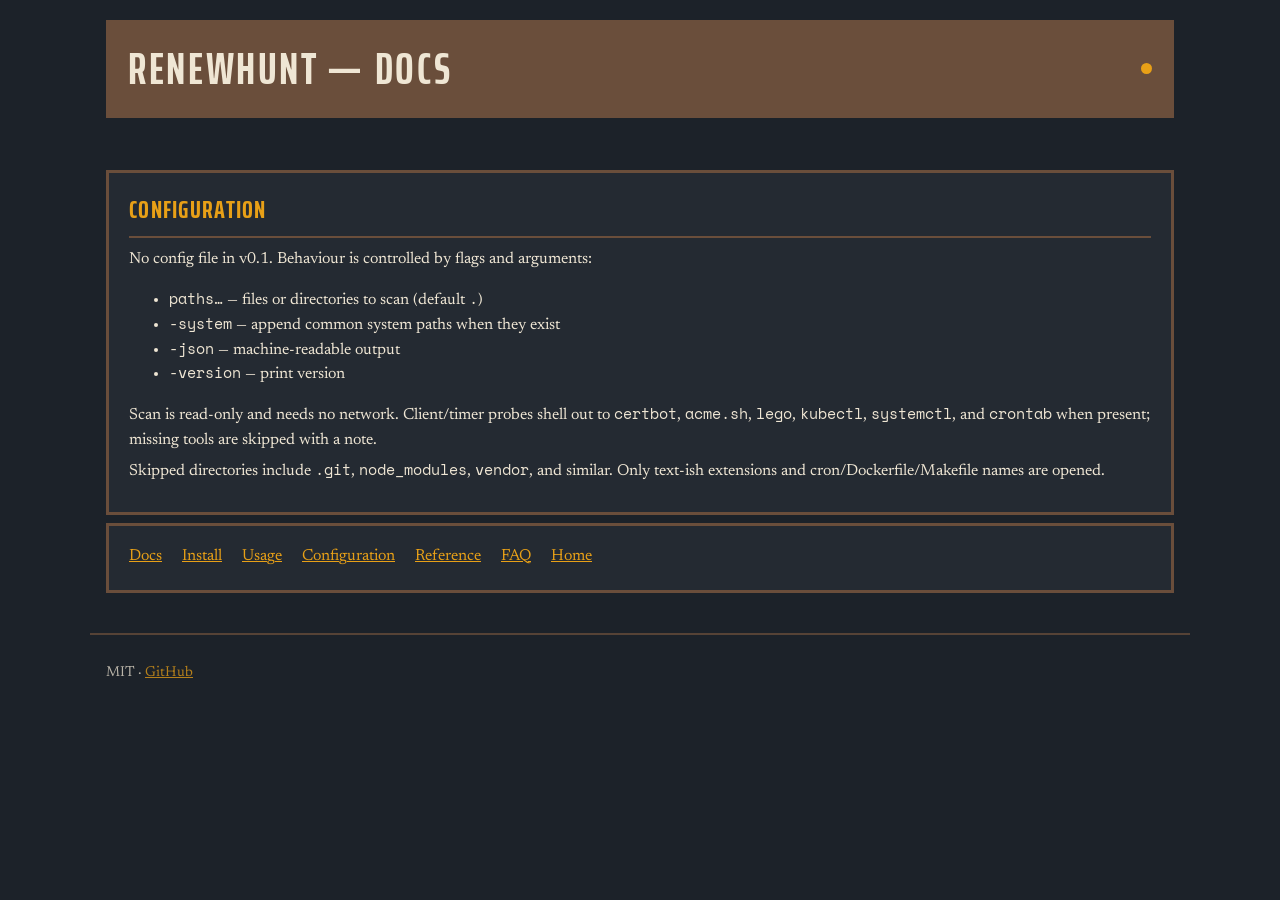
==== site/docs/configuration.html @ e5238883 "feat: renewhunt v0.1.0 — hunt ACME renewal windows for 64-day LE certs Scan hardcoded day counts (83" ====
<!DOCTYPE html>
<html lang="en">
<head>
<meta charset="utf-8">
<meta name="viewport" content="width=device-width, initial-scale=1">
<title>Configuration — renewhunt</title>
<meta name="description" content="Configuration for renewhunt, the ACME renewal readiness scanner for 64-day Let's Encrypt certificates.">
<link rel="icon" href="../favicon.svg" type="image/svg+xml">
<link rel="canonical" href="https://blackman99.github.io/renewhunt/docs/configuration.html">
<meta property="og:type" content="article">
<meta property="og:title" content="Configuration — renewhunt">
<meta property="og:description" content="ACME renewal readiness for Let's Encrypt 64-day certificates.">
<meta property="og:url" content="https://blackman99.github.io/renewhunt/docs/configuration.html">
<meta property="og:image" content="https://blackman99.github.io/renewhunt/og-image.png">
<meta name="twitter:card" content="summary_large_image">
<meta name="twitter:title" content="Configuration — renewhunt">
<meta name="twitter:image" content="https://blackman99.github.io/renewhunt/og-image.png">
<link rel="stylesheet" href="../style.css">
</head>
<body>
<main class="board">
  <div class="board-frame">
    <div class="board-header">
      <a href="../" style="color:inherit;text-decoration:none"><span>RENEWHUNT — DOCS</span></a>
      <span class="bulb" aria-hidden="true"></span>
    </div>
  </div>
</main>
<section class="timetable">
<div class="panel"><h2>Configuration</h2>
<p>No config file in v0.1. Behaviour is controlled by flags and arguments:</p>
<ul>
<li><code>paths…</code> — files or directories to scan (default <code>.</code>)</li>
<li><code>-system</code> — append common system paths when they exist</li>
<li><code>-json</code> — machine-readable output</li>
<li><code>-version</code> — print version</li>
</ul>
<p>Scan is read-only and needs no network. Client/timer probes shell out to <code>certbot</code>, <code>acme.sh</code>, <code>lego</code>, <code>kubectl</code>, <code>systemctl</code>, and <code>crontab</code> when present; missing tools are skipped with a note.</p>
<p>Skipped directories include <code>.git</code>, <code>node_modules</code>, <code>vendor</code>, and similar. Only text-ish extensions and cron/Dockerfile/Makefile names are opened.</p>
</div>
<nav class="panel docs-nav">
  <a href="./">Docs</a>
  <a href="install.html">Install</a>
  <a href="usage.html">Usage</a>
  <a href="configuration.html">Configuration</a>
  <a href="reference.html">Reference</a>
  <a href="faq.html">FAQ</a>
  <a href="../">Home</a>
</nav>
</section>
<footer class="board-foot"><p>MIT · <a href="https://github.com/Blackman99/renewhunt">GitHub</a></p></footer>
</body>
</html>
---- site/style.css ----
@font-face{font-family:'Saira Extra Condensed';font-style:normal;font-weight:600;font-display:swap;src:url('fonts/saira-extra-condensed-600.woff2') format('woff2')}
@font-face{font-family:'Saira Extra Condensed';font-style:normal;font-weight:700;font-display:swap;src:url('fonts/saira-extra-condensed-700.woff2') format('woff2')}
@font-face{font-family:'Newsreader';font-style:normal;font-weight:400;font-display:swap;src:url('fonts/newsreader-400.woff2') format('woff2')}
@font-face{font-family:'Newsreader';font-style:normal;font-weight:600;font-display:swap;src:url('fonts/newsreader-600.woff2') format('woff2')}
@font-face{font-family:'Space Mono';font-style:normal;font-weight:400;font-display:swap;src:url('fonts/space-mono-400.woff2') format('woff2')}

:root{
  --charcoal:#1c2229;
  --cream:#efe6d4;
  --amber:#e8a017;
  --copper:#6a4e3b;
  --ready:#3f8f6b;
  --late:#c44536;
  --slot:rgba(0,0,0,.35);
  --panel:#242a32;
}
*{box-sizing:border-box}
html,body{margin:0;padding:0;background:var(--charcoal);color:var(--cream);font-family:Newsreader,Georgia,serif;font-weight:400;line-height:1.55}
a{color:var(--amber);text-decoration-thickness:1px}
a:hover{color:var(--cream)}
code,pre,.cmd{font-family:'Space Mono',ui-monospace,monospace;font-size:.92em}
.board{
  width:min(1100px,100%);
  margin:0 auto;
  padding:1.25rem 1rem 2rem;
}
.board-frame{
  border:6px solid var(--copper);
  background:var(--charcoal);
  box-shadow:inset 0 0 0 2px rgba(239,230,212,.25);
}
.board-header{
  background:var(--copper);
  color:var(--cream);
  font-family:'Saira Extra Condensed',sans-serif;
  font-weight:700;
  font-size:clamp(1.6rem,5vw,2.75rem);
  letter-spacing:.06em;
  padding:.55rem 1rem;
  text-transform:uppercase;
  display:flex;align-items:center;justify-content:space-between;gap:1rem;
}
.board-header .bulb{
  width:.7rem;height:.7rem;border-radius:50%;background:var(--amber);
  flex-shrink:0;
}
.rows{
  background:
    repeating-linear-gradient(
      to bottom,
      transparent 0,
      transparent 3.4rem,
      var(--slot) 3.4rem,
      var(--slot) calc(3.4rem + 2px)
    );
  padding:.25rem 0 .5rem;
}
.row{
  display:grid;
  grid-template-columns:7.5rem 1fr minmax(5rem,7rem);
  gap:.75rem;
  align-items:center;
  min-height:3.4rem;
  padding:.35rem 1rem;
  font-family:'Saira Extra Condensed',sans-serif;
  font-weight:600;
  font-size:clamp(1.1rem,2.8vw,1.55rem);
  letter-spacing:.04em;
  text-transform:uppercase;
  perspective:800px;
}
.flap{
  display:inline-block;
  background:var(--cream);
  color:var(--charcoal);
  padding:.15rem .55rem;
  transform-origin:center center;
  transform:rotateX(-90deg);
  opacity:0;
  transition:transform .45s ease, opacity .2s ease;
}
.row.in .flap{transform:rotateX(0);opacity:1}
.row .dest{color:var(--cream);overflow:hidden;text-overflow:ellipsis;white-space:nowrap}
.row .sig{
  justify-self:end;
  font-size:.95em;
}
.sig.ready{color:var(--ready)}
.sig.late{color:var(--late)}
.sig.risky{color:var(--amber)}
.sig.info{color:var(--cream);opacity:.7}

.timetable{
  width:min(1100px,100%);
  margin:0 auto 2.5rem;
  padding:0 1rem;
}
.panel{
  border:3px solid var(--copper);
  background:var(--panel);
  margin-top:1.25rem;
  padding:1.1rem 1.25rem 1.35rem;
}
.panel h2{
  font-family:'Saira Extra Condensed',sans-serif;
  font-weight:700;
  font-size:1.6rem;
  letter-spacing:.05em;
  text-transform:uppercase;
  margin:0 0 .6rem;
  color:var(--amber);
  border-bottom:2px solid var(--copper);
  padding-bottom:.35rem;
}
.panel p{margin:.4rem 0}
.panel pre{
  background:var(--charcoal);
  border:1px solid var(--copper);
  padding:.9rem 1rem;
  overflow:auto;
  color:var(--cream);
}
.lede{font-size:1.15rem;max-width:42rem}
.meta{opacity:.8;font-size:.95rem}
footer.board-foot{
  width:min(1100px,100%);
  margin:0 auto 2rem;
  padding:0 1rem;
  font-size:.9rem;
  opacity:.75;
  border-top:2px solid var(--copper);
  padding-top:.8rem;
}
.docs-nav{display:flex;flex-wrap:wrap;gap:.75rem 1.25rem;margin:.5rem 0 0}
@media (max-width:640px){
  .row{grid-template-columns:5.5rem 1fr;grid-template-rows:auto auto}
  .row .sig{justify-self:start;grid-column:1 / -1}
}
@media (prefers-reduced-motion:reduce){
  .flap{transition:none;transform:none;opacity:1}
  .row .flap{transform:none;opacity:1}
}
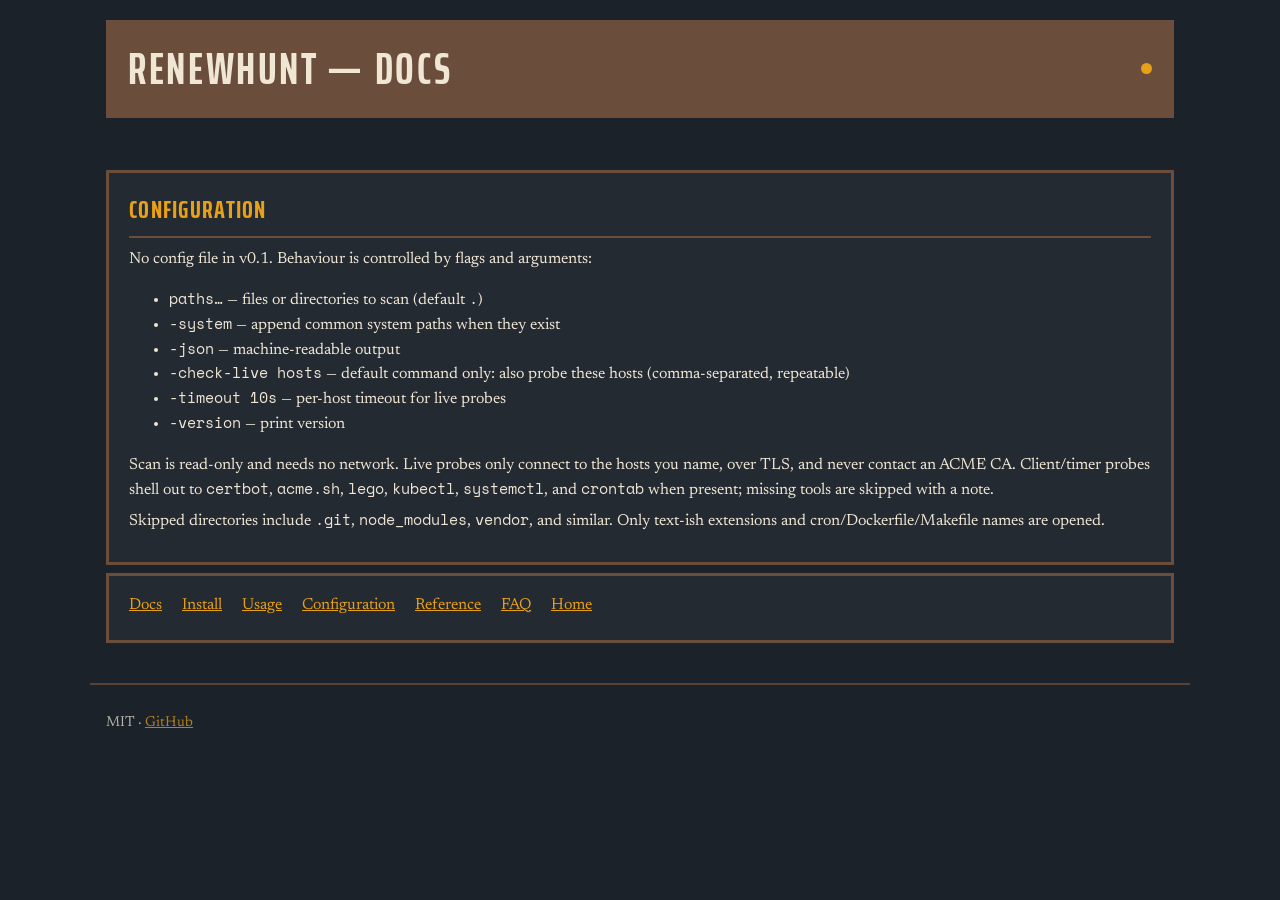
==== commit 358fd175: "feat: v0.2 — live renewal-timing probe, cert-manager renewBeforePercentage fixes - renewhunt live ho" ====
--- a/site/docs/configuration.html
+++ b/site/docs/configuration.html
@@ -33,9 +33,11 @@
 <li><code>paths…</code> — files or directories to scan (default <code>.</code>)</li>
 <li><code>-system</code> — append common system paths when they exist</li>
 <li><code>-json</code> — machine-readable output</li>
+<li><code>-check-live hosts</code> — default command only: also probe these hosts (comma-separated, repeatable)</li>
+<li><code>-timeout 10s</code> — per-host timeout for live probes</li>
 <li><code>-version</code> — print version</li>
 </ul>
-<p>Scan is read-only and needs no network. Client/timer probes shell out to <code>certbot</code>, <code>acme.sh</code>, <code>lego</code>, <code>kubectl</code>, <code>systemctl</code>, and <code>crontab</code> when present; missing tools are skipped with a note.</p>
+<p>Scan is read-only and needs no network. Live probes only connect to the hosts you name, over TLS, and never contact an ACME CA. Client/timer probes shell out to <code>certbot</code>, <code>acme.sh</code>, <code>lego</code>, <code>kubectl</code>, <code>systemctl</code>, and <code>crontab</code> when present; missing tools are skipped with a note.</p>
 <p>Skipped directories include <code>.git</code>, <code>node_modules</code>, <code>vendor</code>, and similar. Only text-ish extensions and cron/Dockerfile/Makefile names are opened.</p>
 </div>
 <nav class="panel docs-nav">
--- a/site/style.css
+++ b/site/style.css
@@ -140,3 +140,13 @@
   .flap{transition:none;transform:none;opacity:1}
   .row .flap{transform:none;opacity:1}
 }
+
+/* blog */
+.post{max-width:46rem}
+.post h3{font-family:'Saira Extra Condensed',sans-serif;font-weight:700;letter-spacing:.05em;text-transform:uppercase;color:var(--amber);font-size:1.3rem;margin:1.4rem 0 .4rem}
+.post li{margin:.25rem 0}
+.post table{border-collapse:collapse;width:100%;font-size:.95rem;margin:.6rem 0}
+.post th,.post td{border:1px solid var(--copper);padding:.35rem .55rem;text-align:left;vertical-align:top}
+.post th{font-family:'Saira Extra Condensed',sans-serif;letter-spacing:.05em;text-transform:uppercase;color:var(--amber)}
+.rows.static .flap{transform:none;opacity:1}
+:lang(zh) body,body:lang(zh){font-family:Newsreader,"Noto Serif SC","Source Han Serif SC","Songti SC",serif}
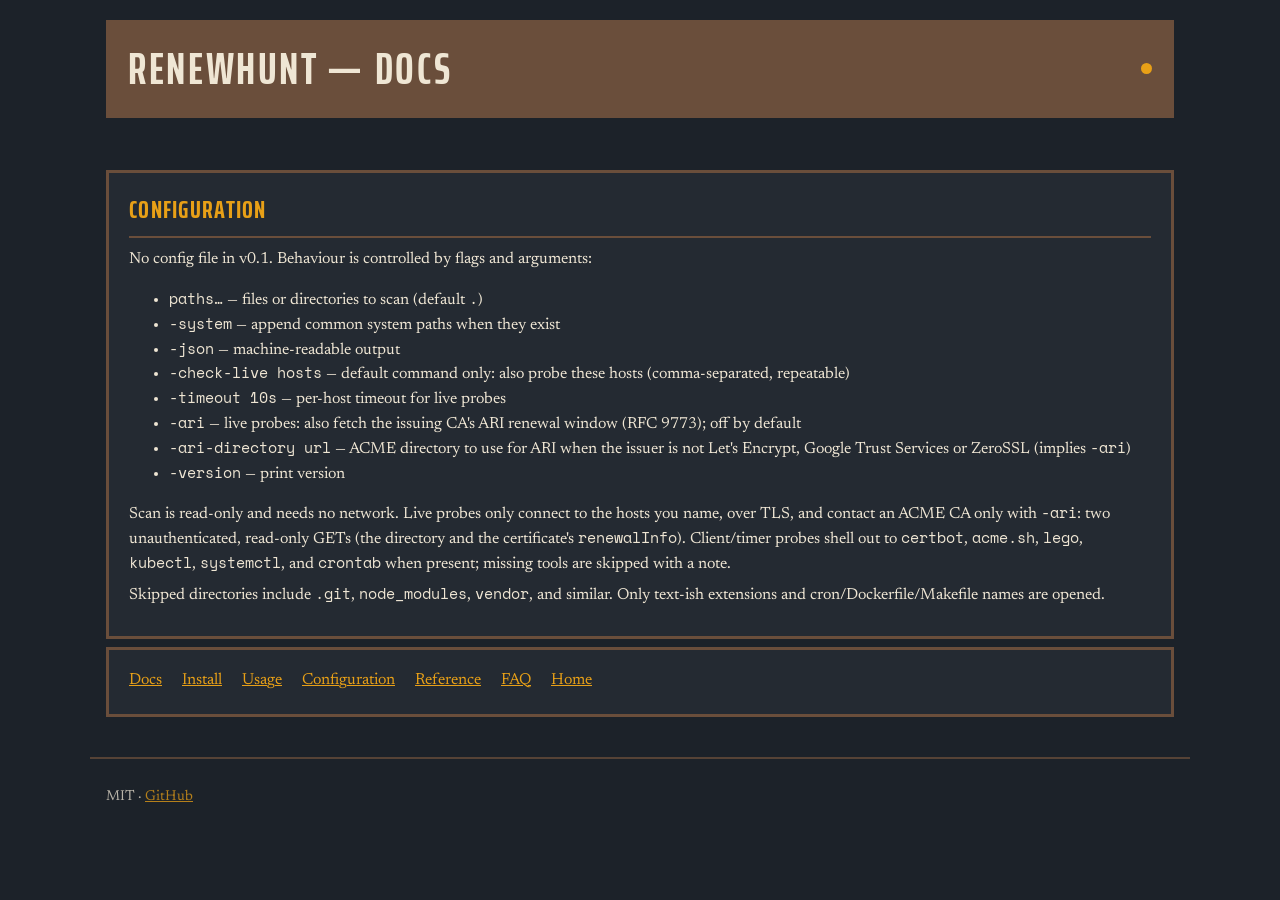
==== commit f303e069: "feat: ARI renewal-window probe (renewhunt live -ari, RFC 9773)" ====
--- a/site/docs/configuration.html
+++ b/site/docs/configuration.html
@@ -35,9 +35,11 @@
 <li><code>-json</code> — machine-readable output</li>
 <li><code>-check-live hosts</code> — default command only: also probe these hosts (comma-separated, repeatable)</li>
 <li><code>-timeout 10s</code> — per-host timeout for live probes</li>
+<li><code>-ari</code> — live probes: also fetch the issuing CA's ARI renewal window (RFC 9773); off by default</li>
+<li><code>-ari-directory url</code> — ACME directory to use for ARI when the issuer is not Let's Encrypt, Google Trust Services or ZeroSSL (implies <code>-ari</code>)</li>
 <li><code>-version</code> — print version</li>
 </ul>
-<p>Scan is read-only and needs no network. Live probes only connect to the hosts you name, over TLS, and never contact an ACME CA. Client/timer probes shell out to <code>certbot</code>, <code>acme.sh</code>, <code>lego</code>, <code>kubectl</code>, <code>systemctl</code>, and <code>crontab</code> when present; missing tools are skipped with a note.</p>
+<p>Scan is read-only and needs no network. Live probes only connect to the hosts you name, over TLS, and contact an ACME CA only with <code>-ari</code>: two unauthenticated, read-only GETs (the directory and the certificate's <code>renewalInfo</code>). Client/timer probes shell out to <code>certbot</code>, <code>acme.sh</code>, <code>lego</code>, <code>kubectl</code>, <code>systemctl</code>, and <code>crontab</code> when present; missing tools are skipped with a note.</p>
 <p>Skipped directories include <code>.git</code>, <code>node_modules</code>, <code>vendor</code>, and similar. Only text-ish extensions and cron/Dockerfile/Makefile names are opened.</p>
 </div>
 <nav class="panel docs-nav">
